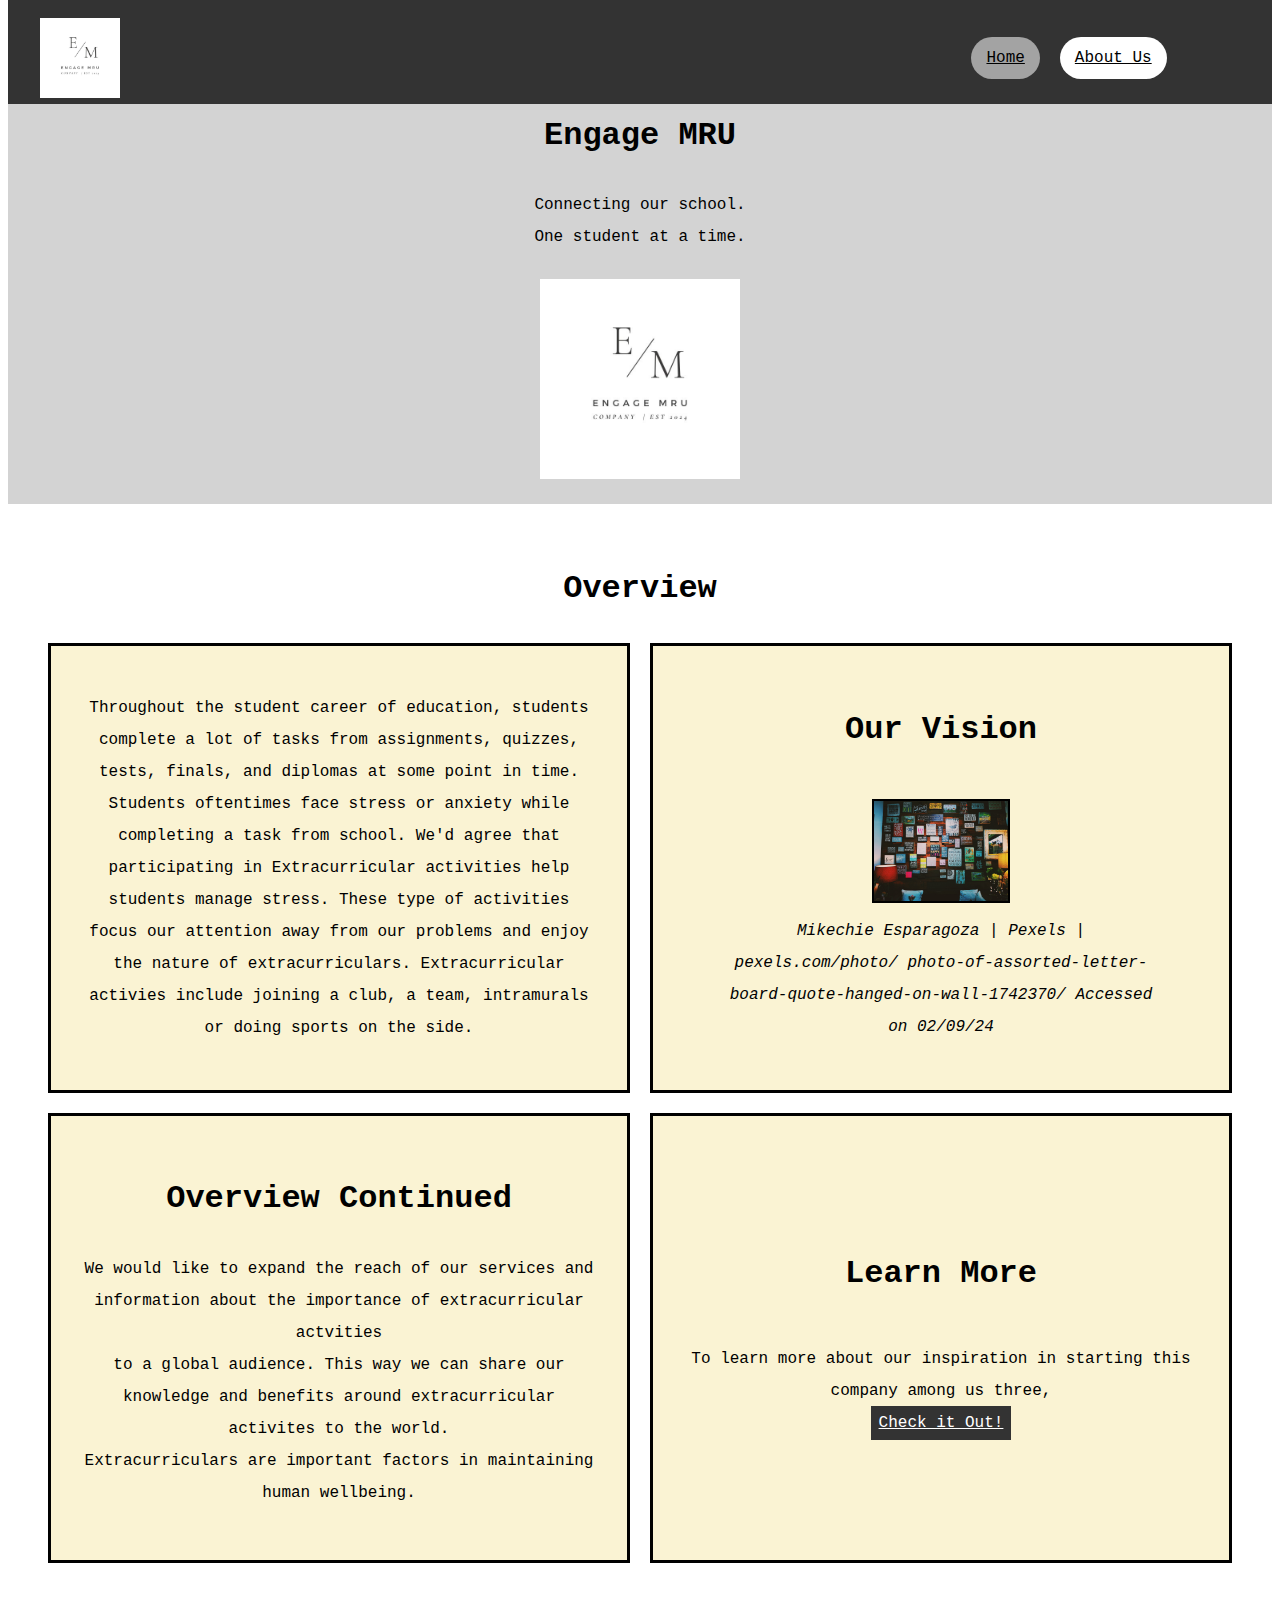
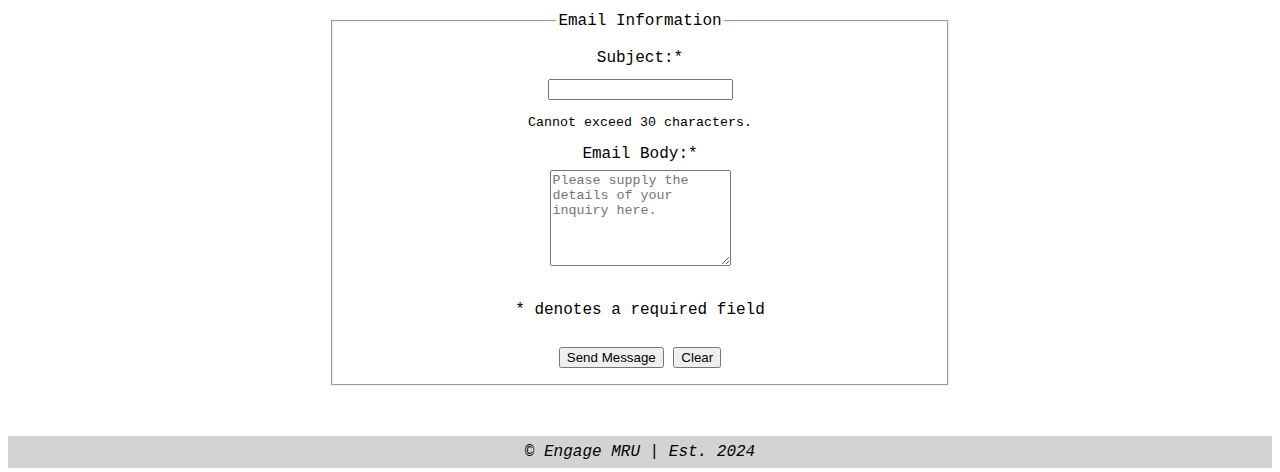
==== index.html @ f9f2c5f0 "added readme and fixed small width" ====
<!--This is the main home page for our extracirricular website.-->
<!DOCTYPE html>
<html>
    <head>
        <meta charset="utf-8">
        <meta name="authors" content="Harsh G., Trey L.">
        <meta name="keywords" content="Importance, extracurricular, actviities">
        <meta name="description" content="Overview: The immportance of extracurriculars shape our lives...">
        <meta name="viewport" content="width=device-width, initial-scale=1.0">

        <title>Engage MRU</title>
        <link rel="stylesheet" href="style/main.css">
        <link rel="stylesheet" href="style/homepage.css">
    </head>

    <body>
        <nav>
            <img src="images/Logo.jpg" alt="Engage MRU logo"/>
            <div>
                <a href="index.html" id="currentPage">Home</a>
                <a href="pages/aboutUs.html">About Us</a>
            </div>
        </nav>

        <header>
            <h1>Engage MRU</h1> 
            <h2>Connecting our school. <br/>One student at a time.</h2>
            <img id="logo_image" src="images/Logo.jpg" alt="Engage MRU logo in white Color"/>
        </header>

        <br/>

        <h1>Overview</h1>
        <main>
            <section class="body_text">
                <p>Throughout the student career of education, students complete a lot of tasks
                    from assignments, quizzes, tests, finals, and diplomas at some point in time.
                    Students oftentimes face stress or anxiety while completing a task from school.
                    We'd agree that participating in Extracurricular activities help students manage stress.
                    These type of activities focus our attention away from our problems and enjoy the nature of extracurriculars.
                    Extracurricular activies include joining a club, a team, intramurals or doing sports on the side. 
                </p>      
            </section>
            
            <section class="body_text" id="column_two_boxes">
                <h1>Our Vision</h1>
                <figure> <!--This image for aesthics purposes only so it has no alt attribute content-->
                    <img id="ourVisionImage" src="images/OurVisionPhoto.jpg" alt="Photo of Assorted Letter Board Quote Hanged on Wall"/>
                    <figcaption><cite>Mikechie Esparagoza | Pexels | pexels.com/photo/ photo-of-assorted-letter-board-quote-hanged-on-wall-1742370/ Accessed on 02/09/24</cite></figcaption>
                </figure>
            </section>
                    
            <section class="body_text">
                <h1>Overview Continued</h1>
                <p>
                    We would like to expand the reach of our services and information about the importance of extracurricular actvities<br/> 
                    to a global audience. This way we can share our knowledge and benefits around extracurricular activites to the world.<br/>
                    Extracurriculars are important factors in maintaining human wellbeing. 
                </p> 
            </section>   

            <section class="body_text" id="column_two_boxes">
                <h1>Learn More</h1>
                <p>To learn more about our inspiration in starting this company among us three,
                    <br/>
                    <a class="externalButton" href="https://www.sciencedirect.com/science/article/abs/pii/S0091743520303157" target="_blank">Check it Out!</a>
                </p>
            </section>
        </main>

        <br/>

        <form id="contactUs" method="post" action="mailto:engageMRU@mtroyal.ca">
            <div>
                <fieldset>                    
                    <legend>Email Information</legend>

                    <!--size is 50 because that is the width needed if filled max width characters, such as em dashes or "M"-->
                    <label for="subject">Subject:*</label>
                    <br/>
                    <input type="text" name="subject" id="subject" maxlength="30" required/>
                    <br/>
                    <small>Cannot exceed 30 characters.</small>

                    <br/>

                    <label for="emailBody">Email Body:*</label>
                    <br/>
                    <textarea id="emailBody" name="emailBody" rows="6" placeholder="Please supply the details of your inquiry here." required></textarea>
                    <div>
                        <p>* denotes a required field</p>
                        <input type="submit" value="Send Message" />
                        <input type="reset" value="Clear"/>
                    </div>                
                </fieldset>
            </div>
        </form>

        <footer>
            <p><em>&copy; Engage MRU | Est. 2024</em></p>
        </footer>        
    </body>
</html>
---- style/main.css ----
/* ------------- Website-Wide Styling ------------- */

body {
    /* Styling to apply to the whole website. Adjusts text size, font, and line spacing. 
    The left margin is adjusted to give some space between the page border and the text itself. */
    font-size: 16px; 
    font-family: monospace, Georgia, Arial, sans-serif;
    line-height: 2;
    text-align: center; 
}

/*Medium device universal rules that applies to both pages*/
@media screen and (min-width: 590px){
    header{
        height: 400px;
    }
    nav{
        height: 125px;
    }
}

/* Large device rules for both webpages in the website
@media screen and (min-width: 790px){
    body{
        width: 790px;
        margin-left: auto;
        margin-right: auto;
    }
} */

/* ------------- Navigation Styling ------------- */
nav {
    /* Styling to apply to the navigation header.*/
    background-color: #333;
    color: white;    
    align-items: center;
    display: grid;
    grid-template-columns: 1fr 5fr;
    grid-column: 1/-1;
    margin-top: -1%;
}

nav div {
    font-size: 16px;
    display: flex;
    justify-content: flex-end;
    padding-right: 10%;
    gap: 20px;
}

nav a {
    background-color:white;
    color:black;
    font-size: 16px;
    padding: 5px 15px;
    border-radius: 50px;
}

#currentPage {
    background-color:rgb(163, 163, 163);
}

nav img {
    padding-left: 15%;
    height: 80px;
    margin-top: 10%;
    margin-bottom: 10%;
}

footer p{
    text-align: center;
    background-color: lightgrey;
    margin-bottom: -5%;
}
---- style/homepage.css ----
/* ------------- Header Styling ------------- */
header {
    background-color: lightgrey;
    width: 100%;
}

header h2 {
    font-weight: 100;
    font-size: 16px ;
    padding-left: 50px;
    padding-right: 50px;
    margin-bottom: -3%;
}

header img {
    height: 200px;
    padding-top: 5%;
}

/* Styling for the body text in the index.html with padding, background color and margin to center in the webpage */
.body_text {
    padding: 30px;
    background-color: rgba(234, 200, 50, 0.216);
    border: 3px solid black;
    text-align: center; 
    margin-bottom: 20px;
}

.externalButton {
    background-color: #333333;
    border: 2px #1f1f1f;
    padding: 8px; 
    color: white;
}

/* This is the unique id for the our vision section image */
#ourVisionImage {
    text-align: center; /* Centering the figure */
    height: 100px; /* Setting the height of the image to be 350 pixels */
    border: solid 2px black; /* Creating a border around for the image */
}

main {
    gap: 20px;
}

/* Medium Size */
@media screen and (min-width: 590px){
    main{
        display: grid;
        grid-template-columns: 1fr 1fr;
        grid-template-rows: 1fr 1fr;
        gap: 20px;
        margin-left: 40px;
        margin-right: 40px;
    }
    .body_text{
        margin-bottom: 0px;
    }
    header img{
        height: 200px;
    }
    header{
        margin-top: -3%;
    }
    #column_two_boxes{
        display: flex;
        flex-direction: column;
        justify-content: center;
        align-items: center;
    }
    fieldset{
        width: 590px;
        margin-left: auto;
        margin-right: auto;
    }
    footer {
        height: 150%;
    }
}

form{
    margin-top: 10px;
    margin-bottom: 50px;
}
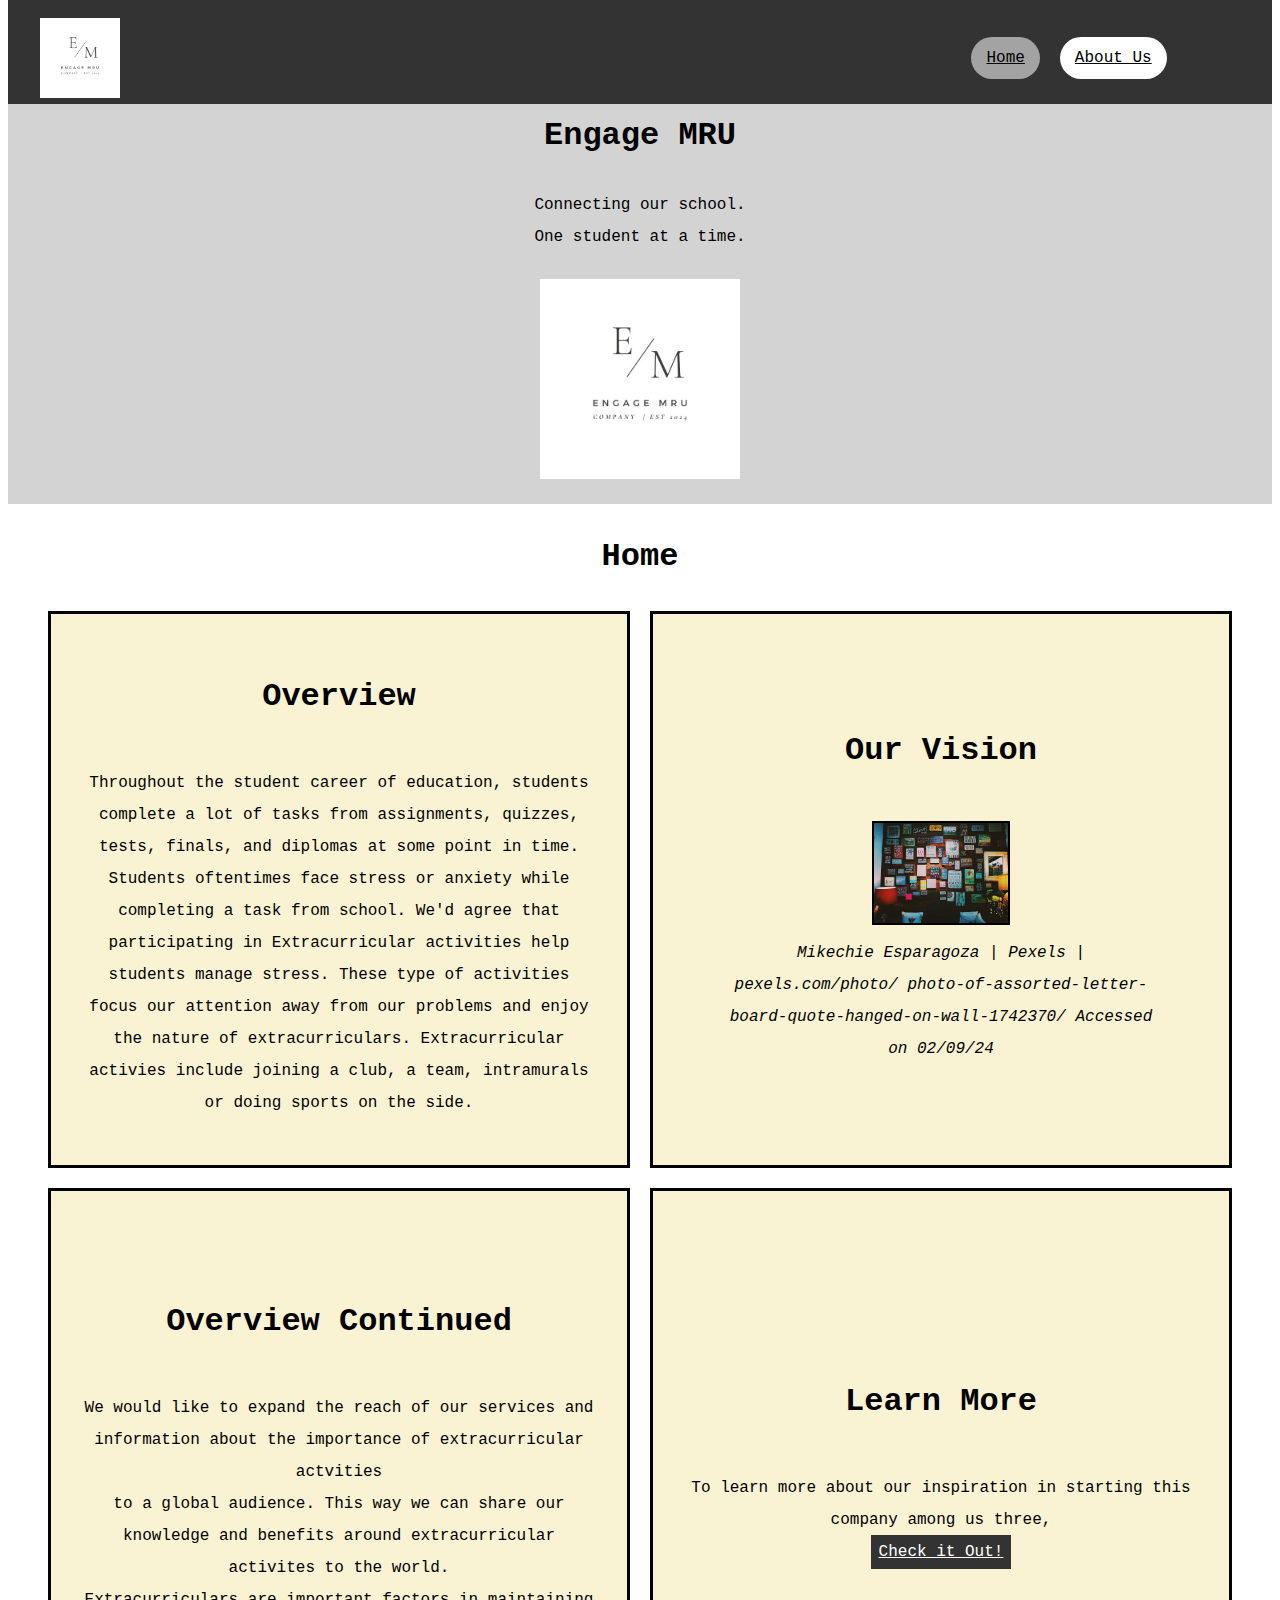
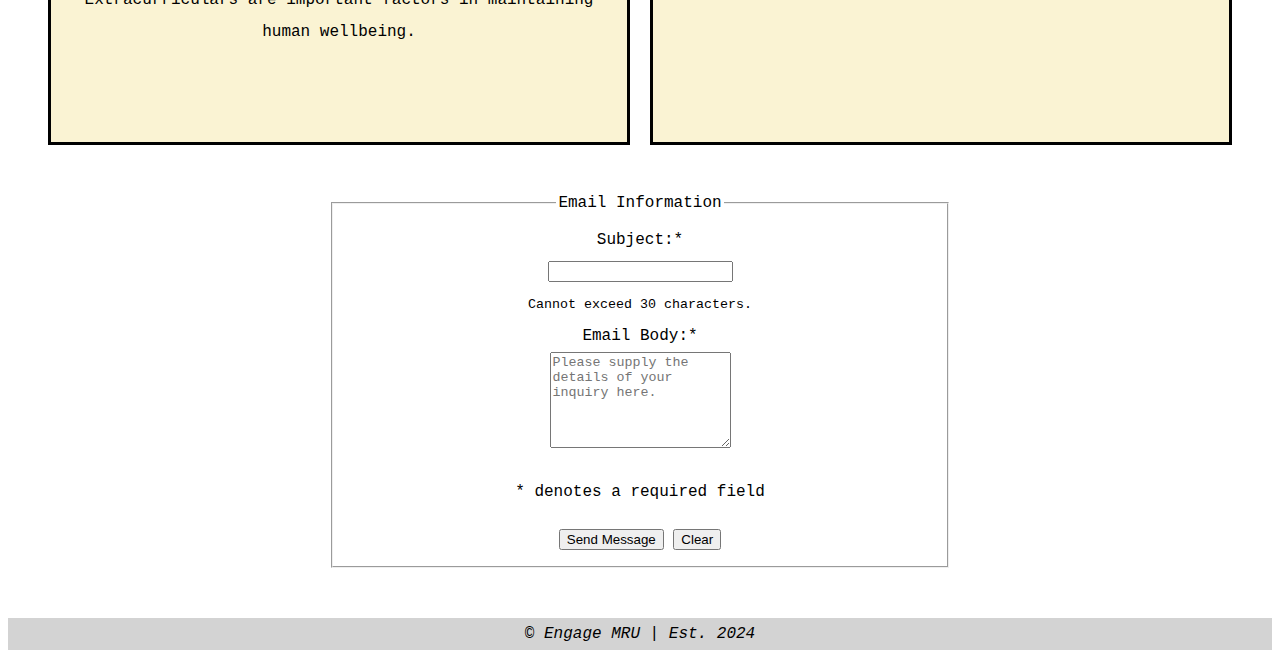
==== commit 08af82c8: "fixed overview" ====
--- a/index.html
+++ b/index.html
@@ -28,11 +28,11 @@
             <img id="logo_image" src="images/Logo.jpg" alt="Engage MRU logo in white Color"/>
         </header>
 
-        <br/>
+        <h1>Home</h1>
 
-        <h1>Overview</h1>
         <main>
-            <section class="body_text">
+            <section class="body_text boxCentering">
+                <h1>Overview</h1>
                 <p>Throughout the student career of education, students complete a lot of tasks
                     from assignments, quizzes, tests, finals, and diplomas at some point in time.
                     Students oftentimes face stress or anxiety while completing a task from school.
@@ -42,7 +42,7 @@
                 </p>      
             </section>
             
-            <section class="body_text" id="column_two_boxes">
+            <section class="body_text boxCentering" >
                 <h1>Our Vision</h1>
                 <figure> <!--This image for aesthics purposes only so it has no alt attribute content-->
                     <img id="ourVisionImage" src="images/OurVisionPhoto.jpg" alt="Photo of Assorted Letter Board Quote Hanged on Wall"/>
@@ -50,7 +50,7 @@
                 </figure>
             </section>
                     
-            <section class="body_text">
+            <section class="body_text boxCentering">
                 <h1>Overview Continued</h1>
                 <p>
                     We would like to expand the reach of our services and information about the importance of extracurricular actvities<br/> 
@@ -59,7 +59,7 @@
                 </p> 
             </section>   
 
-            <section class="body_text" id="column_two_boxes">
+            <section class="body_text boxCentering">
                 <h1>Learn More</h1>
                 <p>To learn more about our inspiration in starting this company among us three,
                     <br/>
--- a/style/homepage.css
+++ b/style/homepage.css
@@ -63,7 +63,7 @@
     header{
         margin-top: -3%;
     }
-    #column_two_boxes{
+    .boxCentering{
         display: flex;
         flex-direction: column;
         justify-content: center;
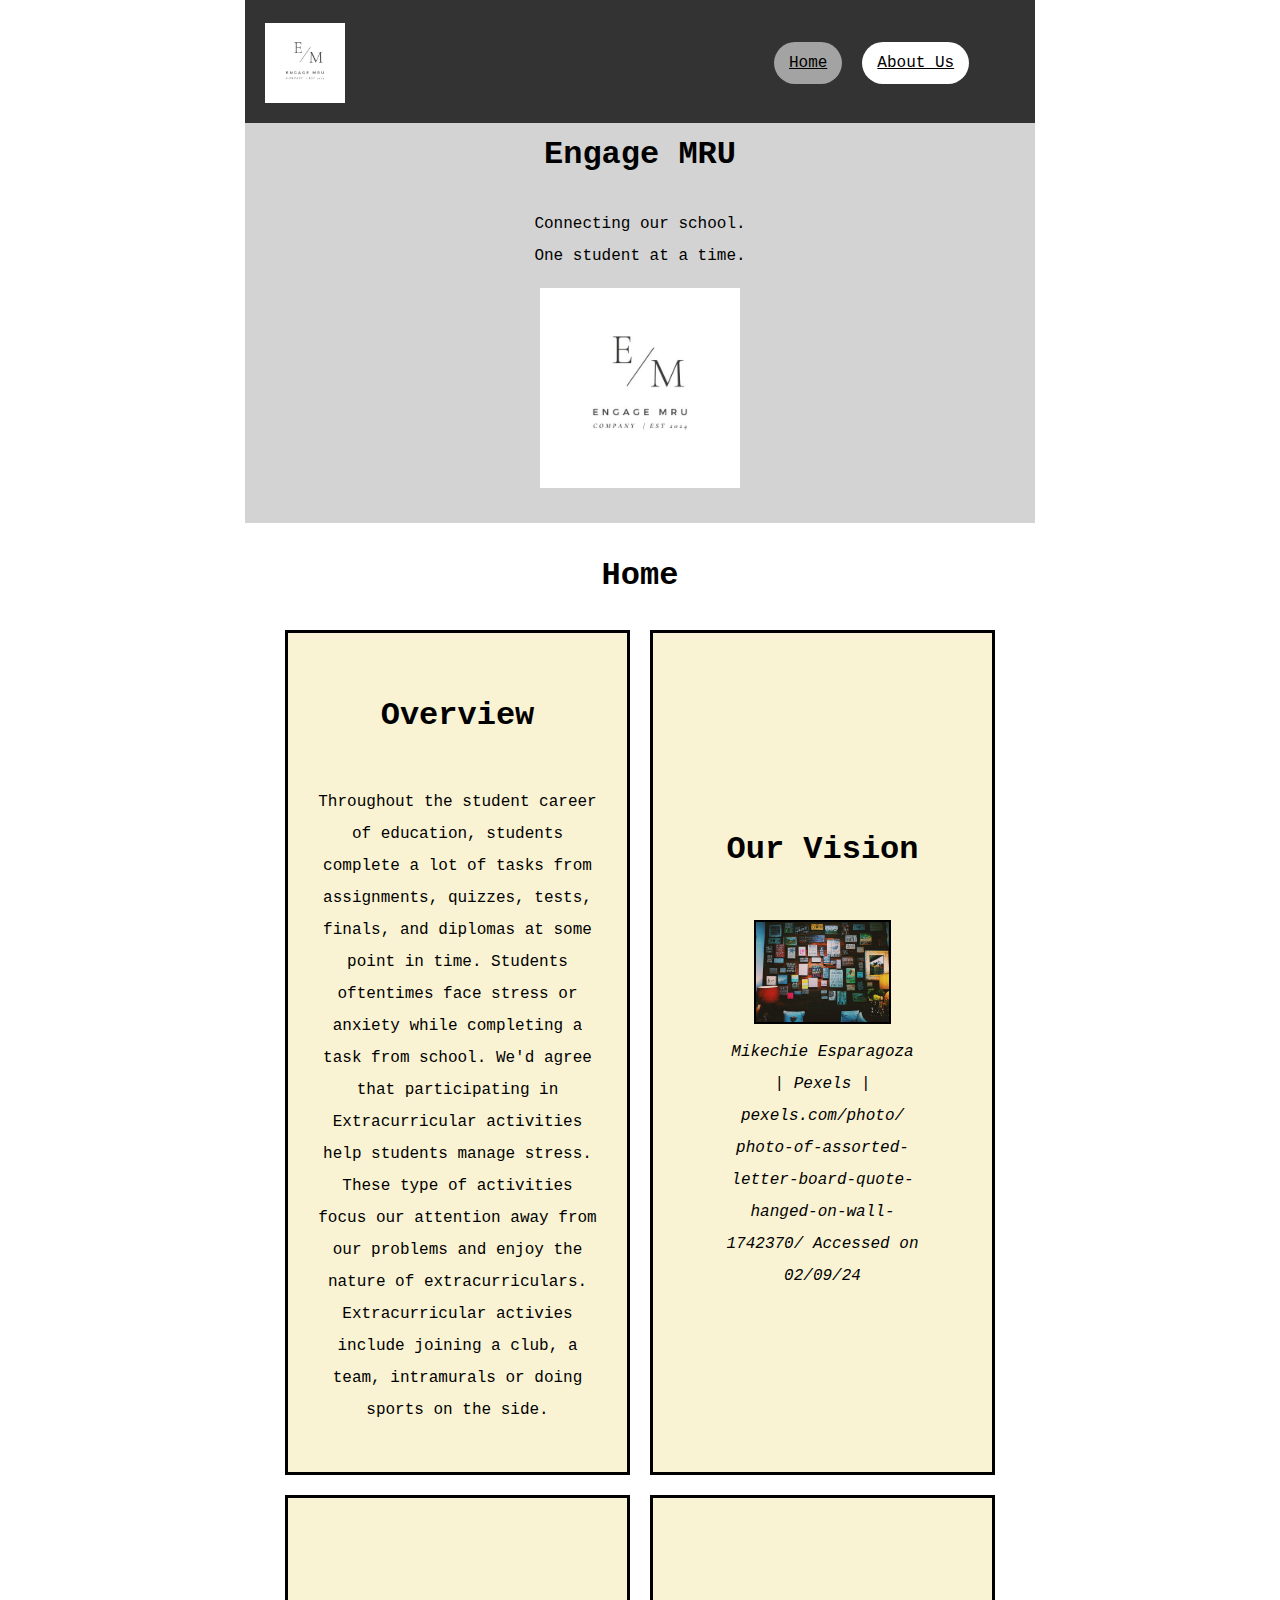
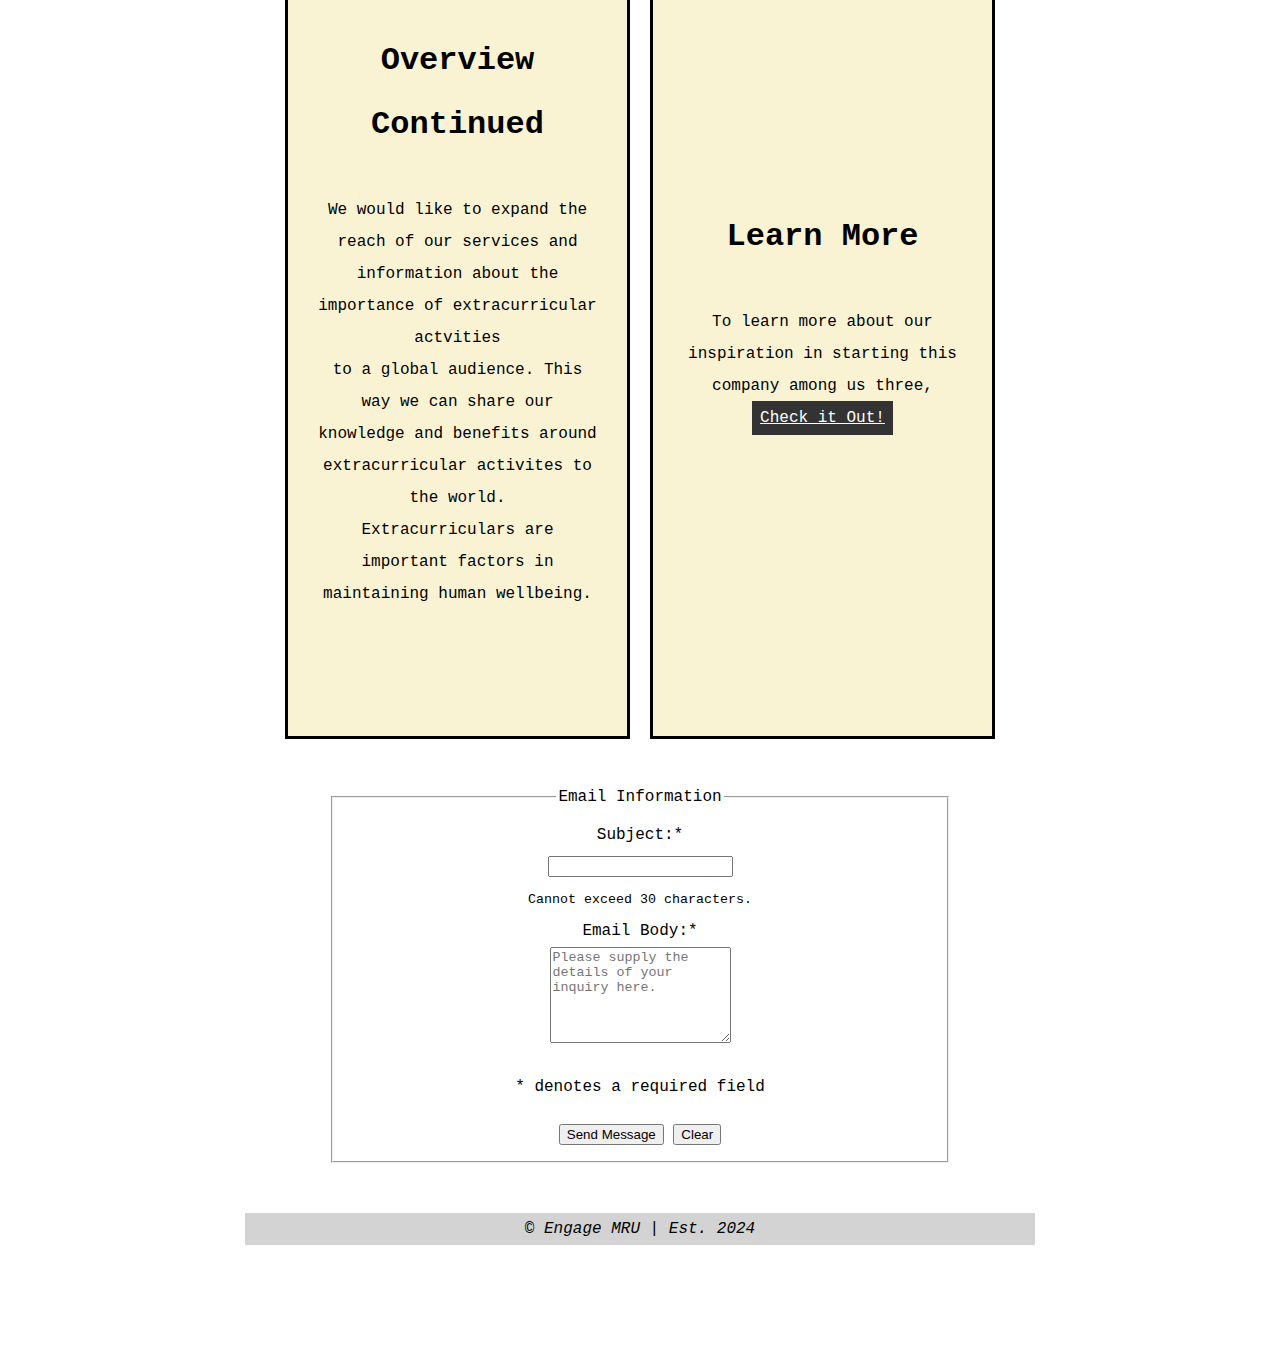
==== commit 41d59d12: "changed language" ====
--- a/index.html
+++ b/index.html
@@ -1,6 +1,6 @@
 <!--This is the main home page for our extracirricular website.-->
 <!DOCTYPE html>
-<html>
+<html lang="en">
     <head>
         <meta charset="utf-8">
         <meta name="authors" content="Harsh G., Trey L.">
--- a/style/main.css
+++ b/style/main.css
@@ -6,7 +6,7 @@
     font-size: 16px; 
     font-family: monospace, Georgia, Arial, sans-serif;
     line-height: 2;
-    text-align: center; 
+    text-align: center;
 }
 
 /*Medium device universal rules that applies to both pages*/
@@ -19,14 +19,15 @@
     }
 }
 
-/* Large device rules for both webpages in the website
+/* Large device rules for both webpages in the website */
 @media screen and (min-width: 790px){
     body{
         width: 790px;
         margin-left: auto;
         margin-right: auto;
+        background-color: white;
     }
-} */
+}
 
 /* ------------- Navigation Styling ------------- */
 nav {
--- a/style/homepage.css
+++ b/style/homepage.css
@@ -1,7 +1,7 @@
 /* ------------- Header Styling ------------- */
 header {
+    width: 100%;
     background-color: lightgrey;
-    width: 100%;
 }
 
 header h2 {
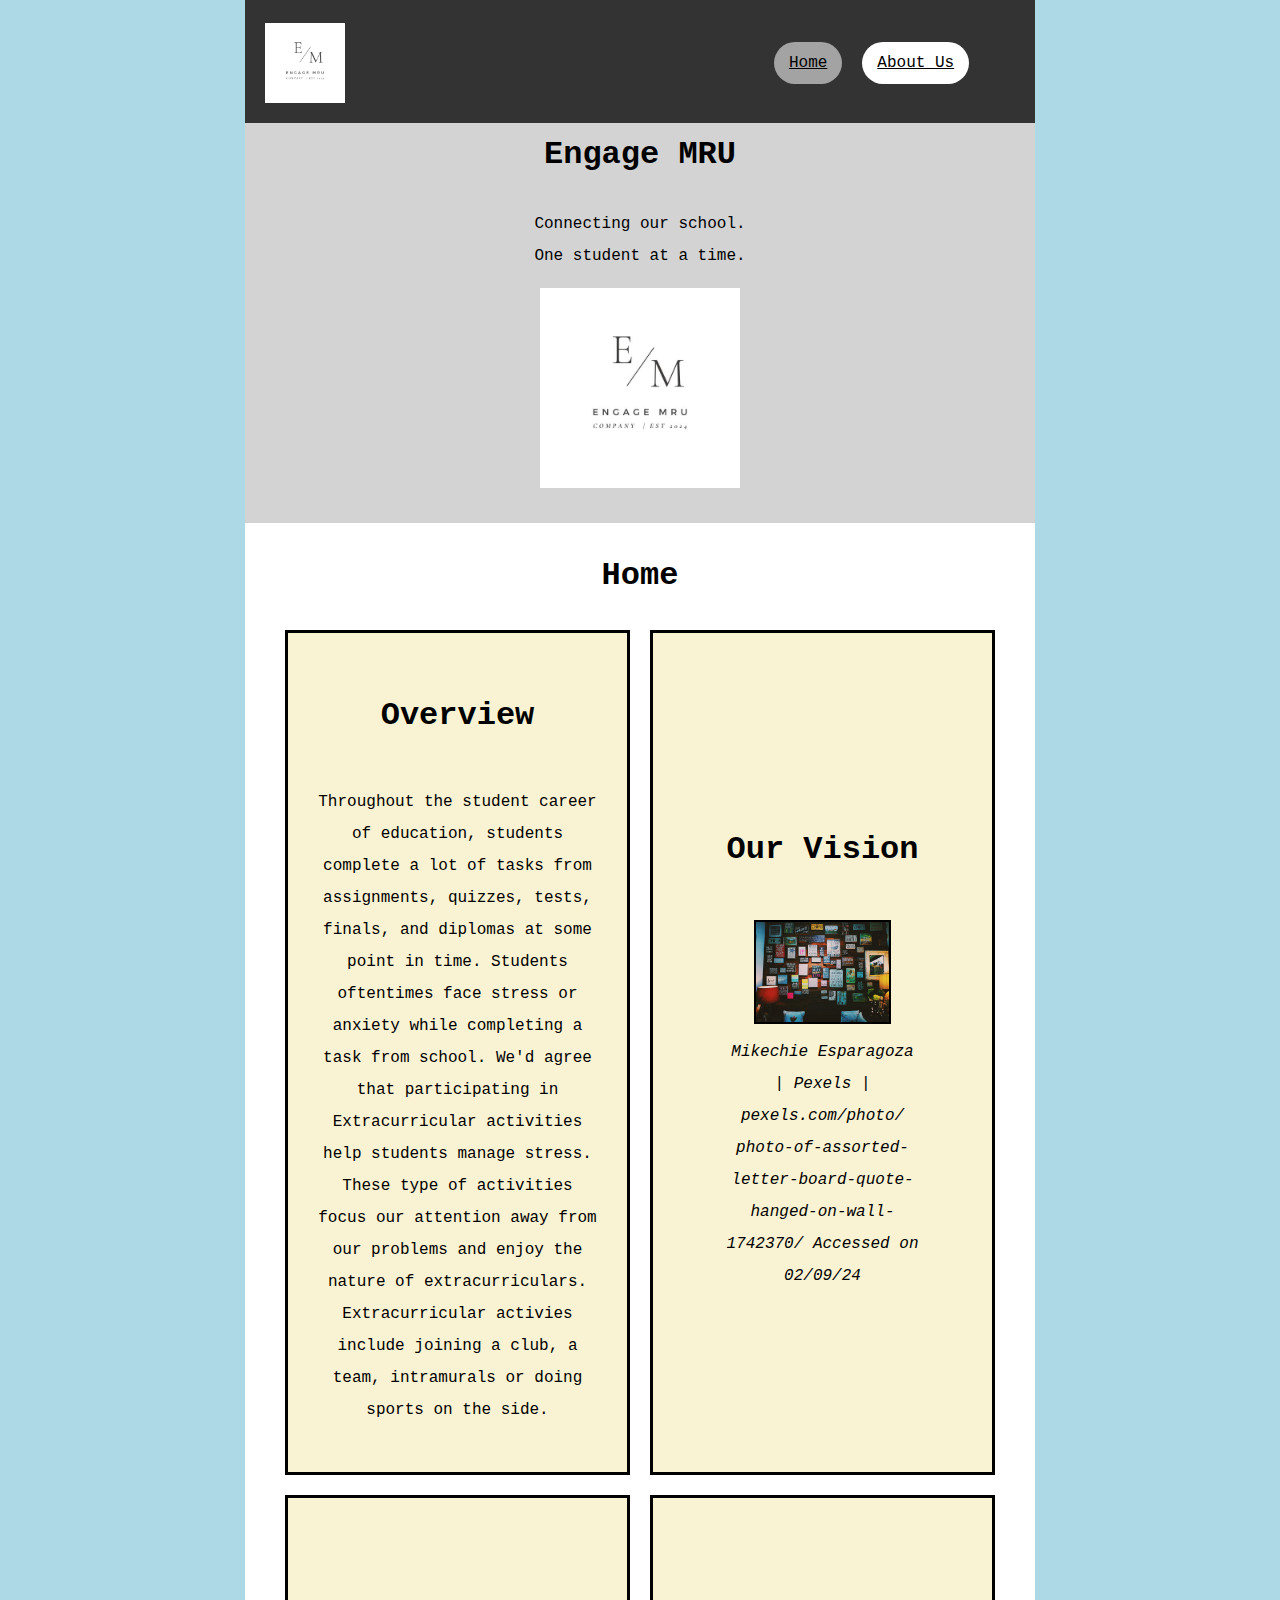
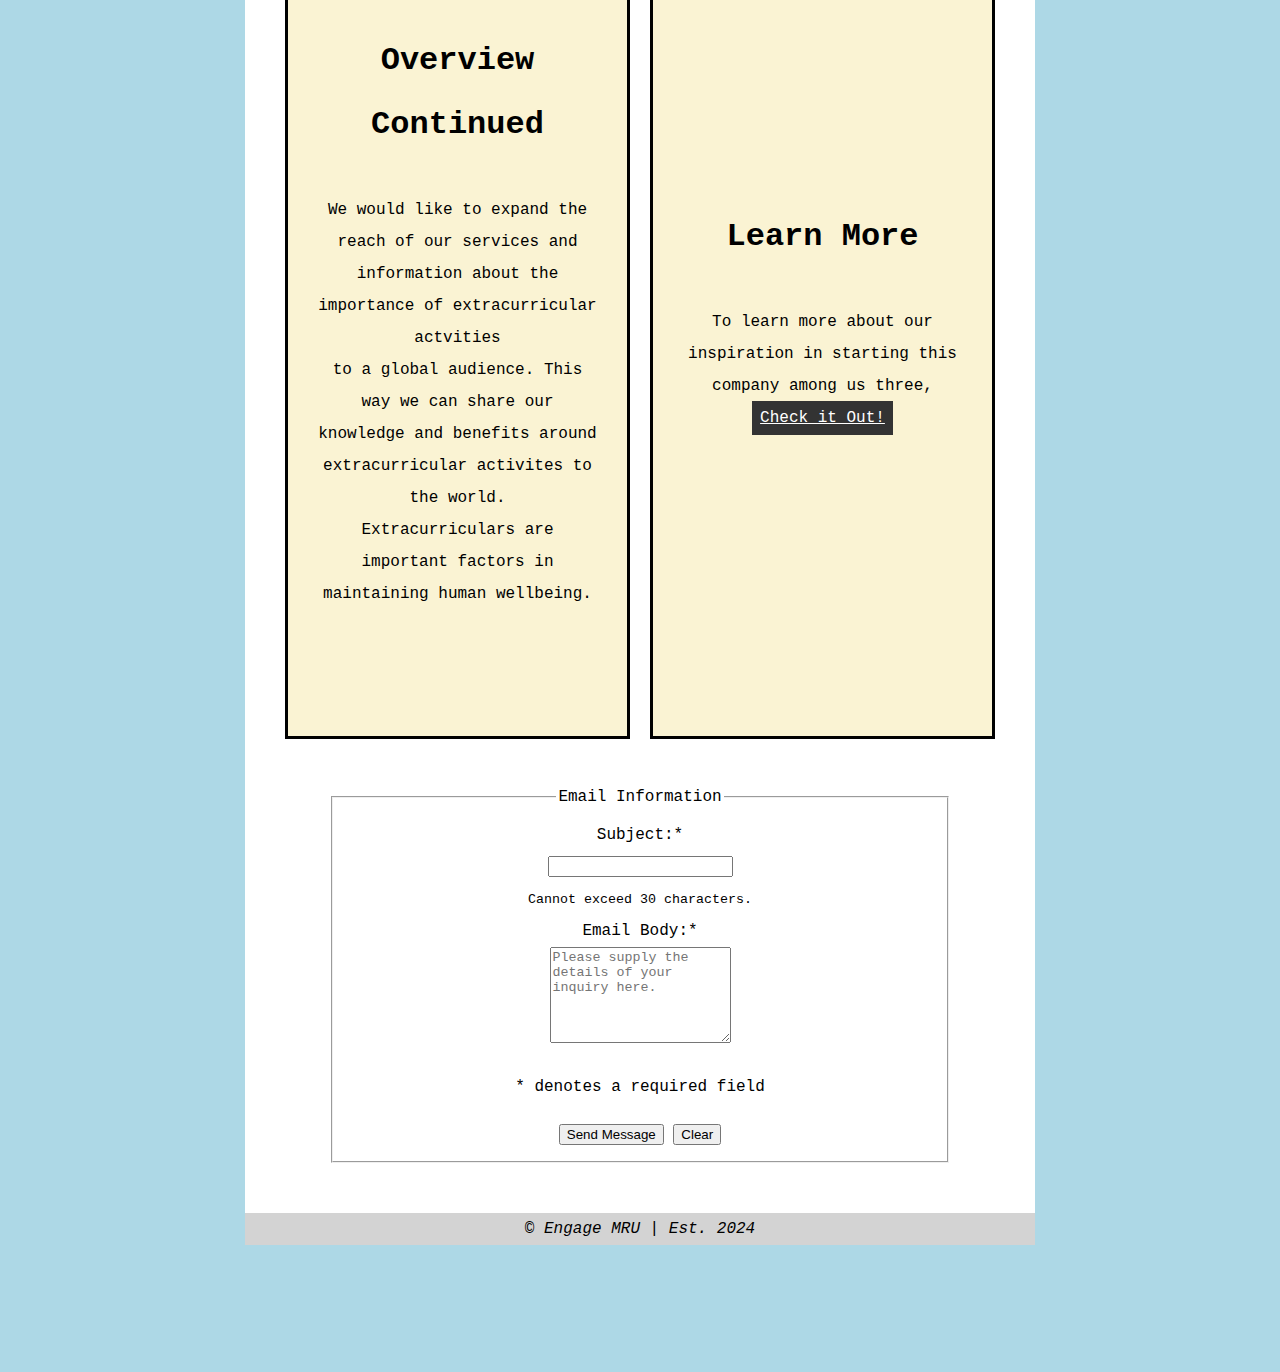
==== commit dd58e002: "added mostly fluid background, reworked about us" ====
--- a/index.html
+++ b/index.html
@@ -14,90 +14,92 @@
     </head>
 
     <body>
-        <nav>
-            <img src="images/Logo.jpg" alt="Engage MRU logo"/>
-            <div>
-                <a href="index.html" id="currentPage">Home</a>
-                <a href="pages/aboutUs.html">About Us</a>
-            </div>
-        </nav>
+        <div id="fullContentColor">
+            <nav>
+                <img src="images/Logo.jpg" alt="Engage MRU logo"/>
+                <div>
+                    <a href="index.html" id="currentPage">Home</a>
+                    <a href="pages/aboutUs.html">About Us</a>
+                </div>
+            </nav>
 
-        <header>
-            <h1>Engage MRU</h1> 
-            <h2>Connecting our school. <br/>One student at a time.</h2>
-            <img id="logo_image" src="images/Logo.jpg" alt="Engage MRU logo in white Color"/>
-        </header>
+            <header>
+                <h1>Engage MRU</h1> 
+                <h2>Connecting our school. <br/>One student at a time.</h2>
+                <img id="logo_image" src="images/Logo.jpg" alt="Engage MRU logo in white Color"/>
+            </header>
 
-        <h1>Home</h1>
+            <h1>Home</h1>
 
-        <main>
-            <section class="body_text boxCentering">
-                <h1>Overview</h1>
-                <p>Throughout the student career of education, students complete a lot of tasks
-                    from assignments, quizzes, tests, finals, and diplomas at some point in time.
-                    Students oftentimes face stress or anxiety while completing a task from school.
-                    We'd agree that participating in Extracurricular activities help students manage stress.
-                    These type of activities focus our attention away from our problems and enjoy the nature of extracurriculars.
-                    Extracurricular activies include joining a club, a team, intramurals or doing sports on the side. 
-                </p>      
-            </section>
-            
-            <section class="body_text boxCentering" >
-                <h1>Our Vision</h1>
-                <figure> <!--This image for aesthics purposes only so it has no alt attribute content-->
-                    <img id="ourVisionImage" src="images/OurVisionPhoto.jpg" alt="Photo of Assorted Letter Board Quote Hanged on Wall"/>
-                    <figcaption><cite>Mikechie Esparagoza | Pexels | pexels.com/photo/ photo-of-assorted-letter-board-quote-hanged-on-wall-1742370/ Accessed on 02/09/24</cite></figcaption>
-                </figure>
-            </section>
-                    
-            <section class="body_text boxCentering">
-                <h1>Overview Continued</h1>
-                <p>
-                    We would like to expand the reach of our services and information about the importance of extracurricular actvities<br/> 
-                    to a global audience. This way we can share our knowledge and benefits around extracurricular activites to the world.<br/>
-                    Extracurriculars are important factors in maintaining human wellbeing. 
-                </p> 
-            </section>   
+            <main>
+                <section class="body_text boxCentering">
+                    <h1>Overview</h1>
+                    <p>Throughout the student career of education, students complete a lot of tasks
+                        from assignments, quizzes, tests, finals, and diplomas at some point in time.
+                        Students oftentimes face stress or anxiety while completing a task from school.
+                        We'd agree that participating in Extracurricular activities help students manage stress.
+                        These type of activities focus our attention away from our problems and enjoy the nature of extracurriculars.
+                        Extracurricular activies include joining a club, a team, intramurals or doing sports on the side. 
+                    </p>      
+                </section>
+                
+                <section class="body_text boxCentering" >
+                    <h1>Our Vision</h1>
+                    <figure> <!--This image for aesthics purposes only so it has no alt attribute content-->
+                        <img id="ourVisionImage" src="images/OurVisionPhoto.jpg" alt="Photo of Assorted Letter Board Quote Hanged on Wall"/>
+                        <figcaption><cite>Mikechie Esparagoza | Pexels | pexels.com/photo/ photo-of-assorted-letter-board-quote-hanged-on-wall-1742370/ Accessed on 02/09/24</cite></figcaption>
+                    </figure>
+                </section>
+                        
+                <section class="body_text boxCentering">
+                    <h1>Overview Continued</h1>
+                    <p>
+                        We would like to expand the reach of our services and information about the importance of extracurricular actvities<br/> 
+                        to a global audience. This way we can share our knowledge and benefits around extracurricular activites to the world.<br/>
+                        Extracurriculars are important factors in maintaining human wellbeing. 
+                    </p> 
+                </section>   
 
-            <section class="body_text boxCentering">
-                <h1>Learn More</h1>
-                <p>To learn more about our inspiration in starting this company among us three,
-                    <br/>
-                    <a class="externalButton" href="https://www.sciencedirect.com/science/article/abs/pii/S0091743520303157" target="_blank">Check it Out!</a>
-                </p>
-            </section>
-        </main>
+                <section class="body_text boxCentering">
+                    <h1>Learn More</h1>
+                    <p>To learn more about our inspiration in starting this company among us three,
+                        <br/>
+                        <a class="externalButton" href="https://www.sciencedirect.com/science/article/abs/pii/S0091743520303157" target="_blank">Check it Out!</a>
+                    </p>
+                </section>
+            </main>
 
-        <br/>
+            <br/>
 
-        <form id="contactUs" method="post" action="mailto:engageMRU@mtroyal.ca">
-            <div>
-                <fieldset>                    
-                    <legend>Email Information</legend>
+            <form id="contactUs" method="post" action="mailto:engageMRU@mtroyal.ca">
+                <div>
+                    <fieldset>                    
+                        <legend>Email Information</legend>
 
-                    <!--size is 50 because that is the width needed if filled max width characters, such as em dashes or "M"-->
-                    <label for="subject">Subject:*</label>
-                    <br/>
-                    <input type="text" name="subject" id="subject" maxlength="30" required/>
-                    <br/>
-                    <small>Cannot exceed 30 characters.</small>
+                        <!--size is 50 because that is the width needed if filled max width characters, such as em dashes or "M"-->
+                        <label for="subject">Subject:*</label>
+                        <br/>
+                        <input type="text" name="subject" id="subject" maxlength="30" required/>
+                        <br/>
+                        <small>Cannot exceed 30 characters.</small>
 
-                    <br/>
+                        <br/>
 
-                    <label for="emailBody">Email Body:*</label>
-                    <br/>
-                    <textarea id="emailBody" name="emailBody" rows="6" placeholder="Please supply the details of your inquiry here." required></textarea>
-                    <div>
-                        <p>* denotes a required field</p>
-                        <input type="submit" value="Send Message" />
-                        <input type="reset" value="Clear"/>
-                    </div>                
-                </fieldset>
-            </div>
-        </form>
+                        <label for="emailBody">Email Body:*</label>
+                        <br/>
+                        <textarea id="emailBody" name="emailBody" rows="6" placeholder="Please supply the details of your inquiry here." required></textarea>
+                        <div>
+                            <p>* denotes a required field</p>
+                            <input type="submit" value="Send Message" />
+                            <input type="reset" value="Clear"/>
+                        </div>                
+                    </fieldset>
+                </div>
+            </form>
 
-        <footer>
-            <p><em>&copy; Engage MRU | Est. 2024</em></p>
-        </footer>        
+            <footer>
+                <p><em>&copy; Engage MRU | Est. 2024</em></p>
+            </footer> 
+        </div>       
     </body>
 </html>--- a/style/main.css
+++ b/style/main.css
@@ -7,6 +7,23 @@
     font-family: monospace, Georgia, Arial, sans-serif;
     line-height: 2;
     text-align: center;
+    background-color: lightblue;
+}
+
+/* Styling for the body text in the index.html with padding, background color and margin to center in the webpage */
+.body_text {
+    padding: 30px;
+    background-color: rgba(234, 200, 50, 0.216);
+    border: 3px solid black;
+    text-align: center; 
+    margin-bottom: 20px;
+}
+
+.boxCentering{
+    display: flex;
+    flex-direction: column;
+    justify-content: center;
+    align-items: center;
 }
 
 /*Medium device universal rules that applies to both pages*/
@@ -25,7 +42,6 @@
         width: 790px;
         margin-left: auto;
         margin-right: auto;
-        background-color: white;
     }
 }
 
@@ -72,4 +88,8 @@
     text-align: center;
     background-color: lightgrey;
     margin-bottom: -5%;
+}
+
+#fullContentColor {
+    background-color: white;
 }--- a/style/homepage.css
+++ b/style/homepage.css
@@ -15,15 +15,6 @@
 header img {
     height: 200px;
     padding-top: 5%;
-}
-
-/* Styling for the body text in the index.html with padding, background color and margin to center in the webpage */
-.body_text {
-    padding: 30px;
-    background-color: rgba(234, 200, 50, 0.216);
-    border: 3px solid black;
-    text-align: center; 
-    margin-bottom: 20px;
 }
 
 .externalButton {
@@ -63,12 +54,7 @@
     header{
         margin-top: -3%;
     }
-    .boxCentering{
-        display: flex;
-        flex-direction: column;
-        justify-content: center;
-        align-items: center;
-    }
+
     fieldset{
         width: 590px;
         margin-left: auto;
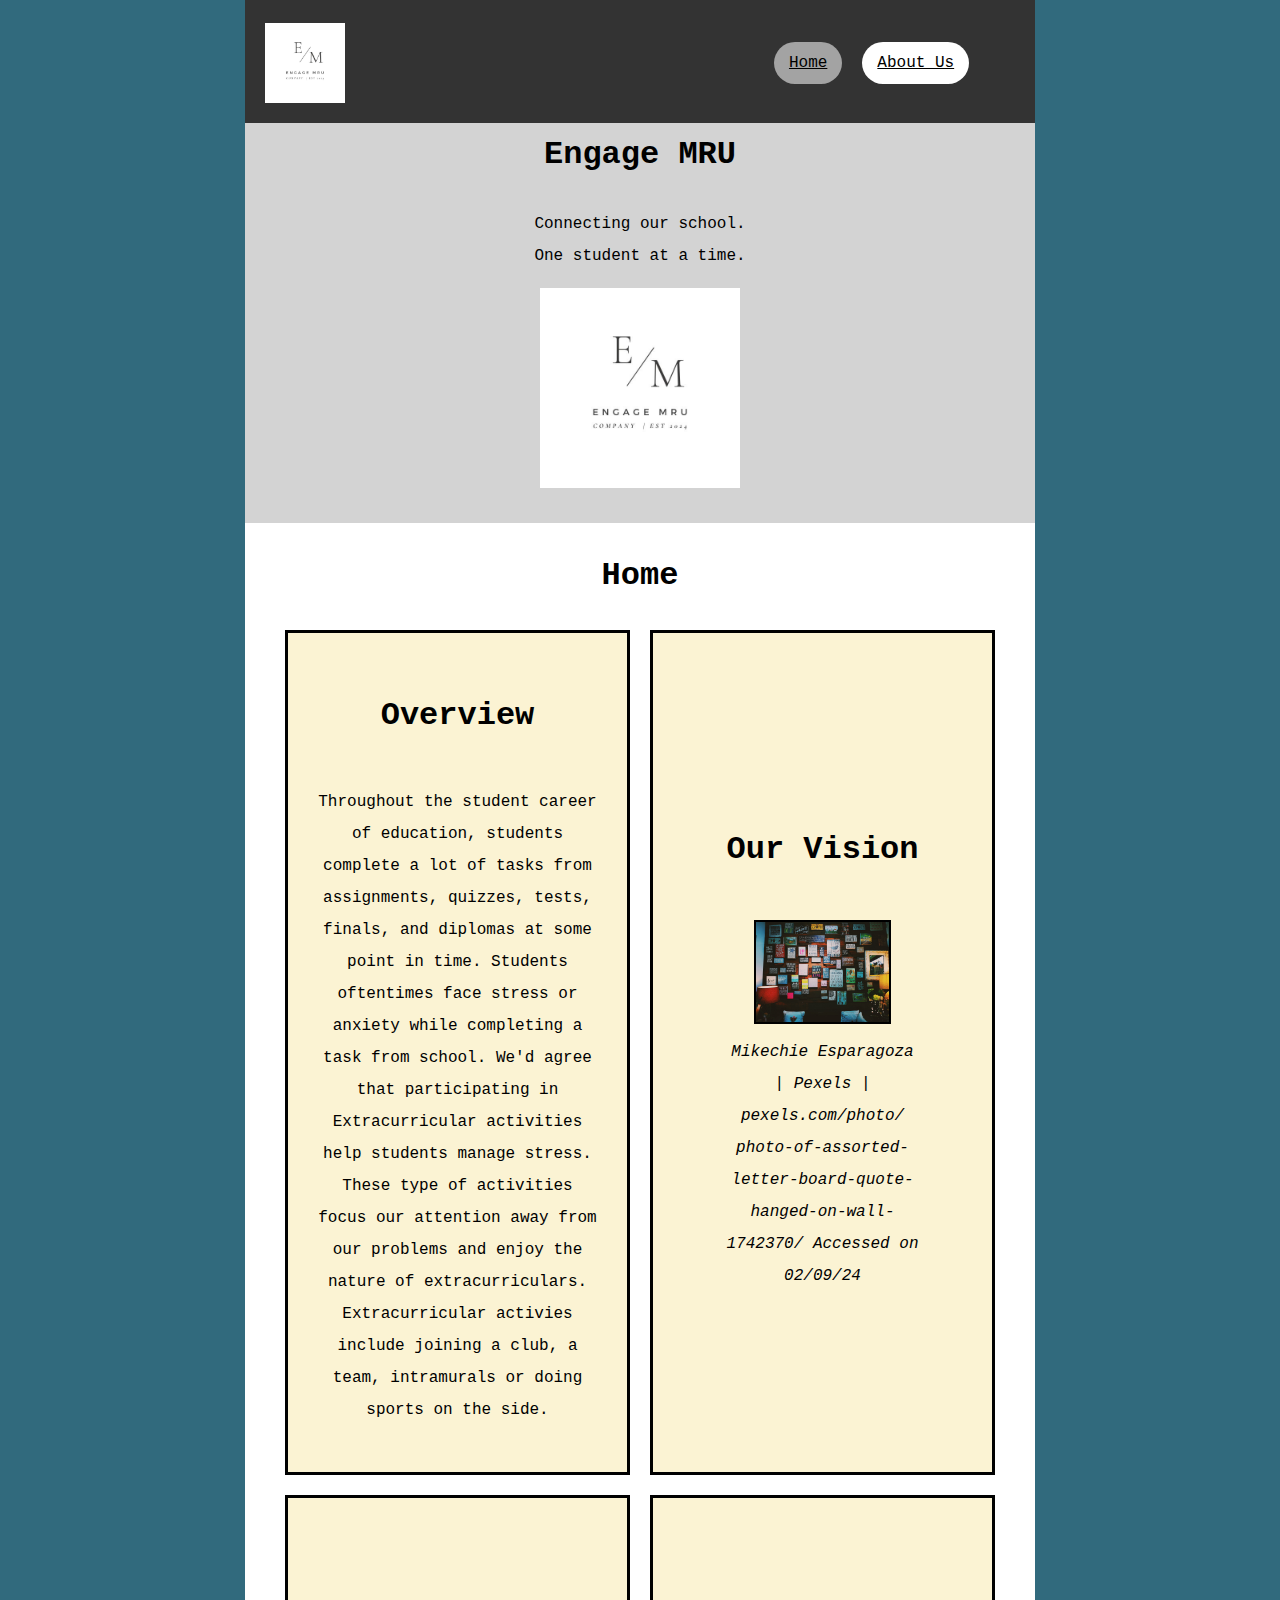
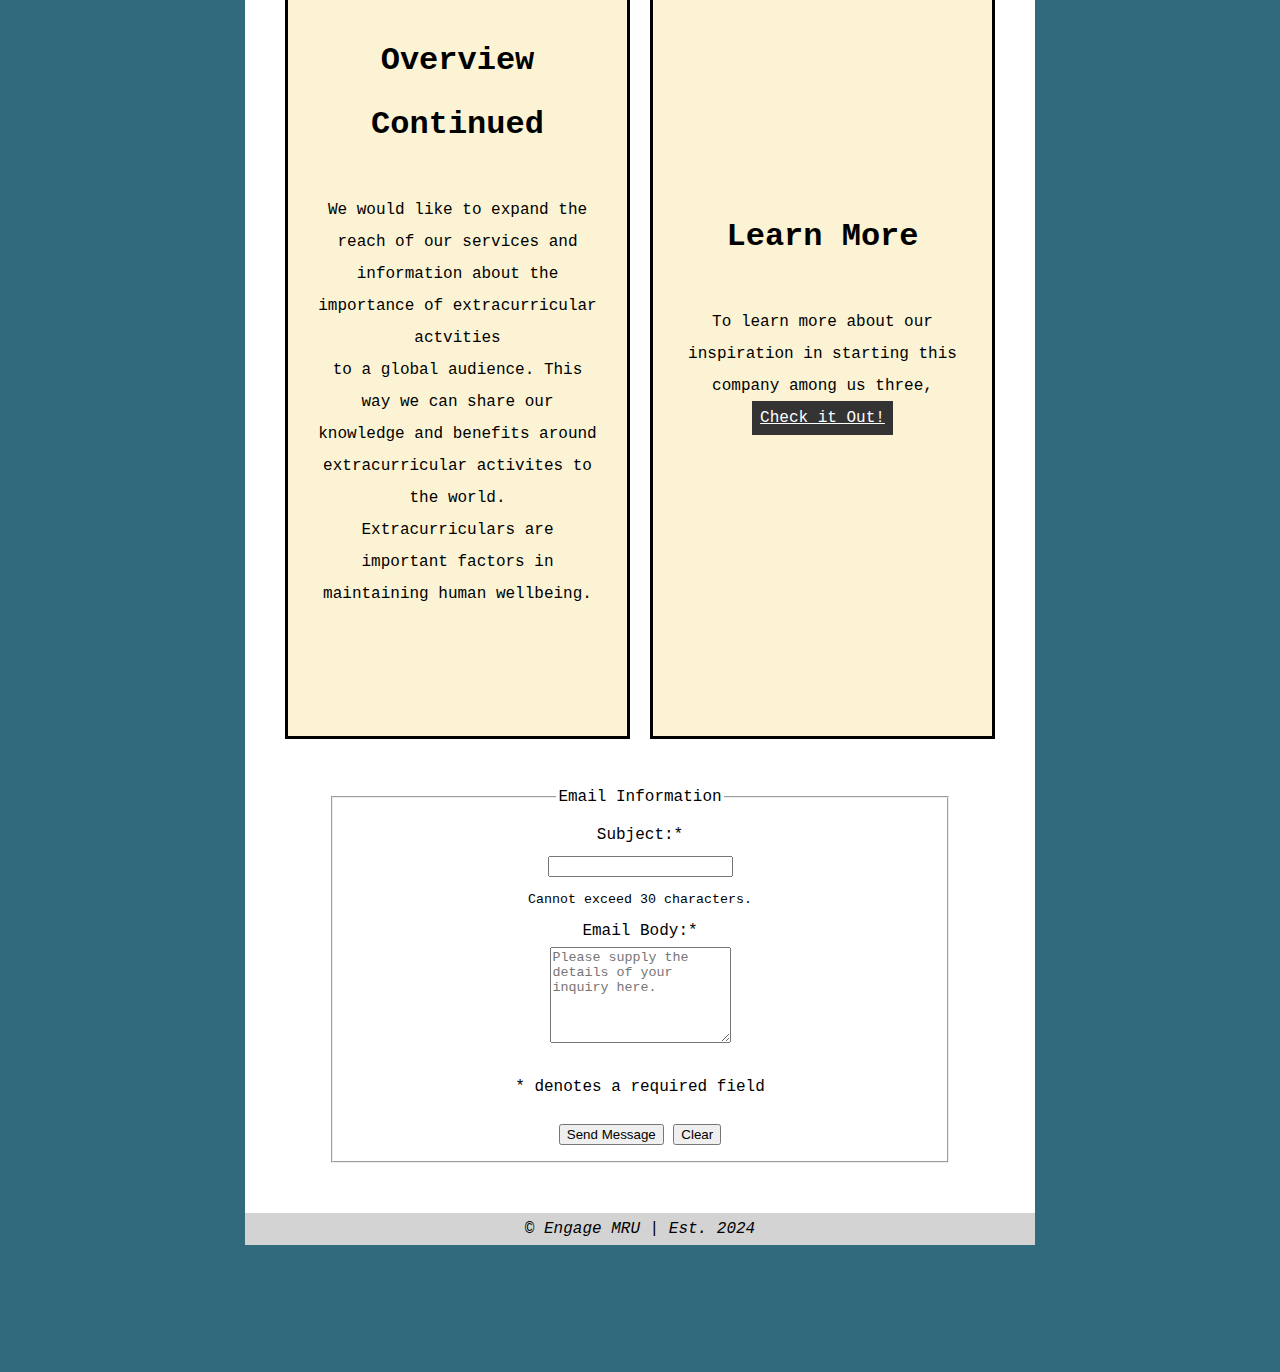
==== commit e3388395: "trying to skip nav" ====
--- a/index.html
+++ b/index.html
@@ -30,6 +30,7 @@
             </header>
 
             <h1>Home</h1>
+            <p id="skipnav"> Skip to Navigation</p>
 
             <main>
                 <section class="body_text boxCentering">
--- a/style/main.css
+++ b/style/main.css
@@ -7,13 +7,12 @@
     font-family: monospace, Georgia, Arial, sans-serif;
     line-height: 2;
     text-align: center;
-    background-color: lightblue;
 }
 
 /* Styling for the body text in the index.html with padding, background color and margin to center in the webpage */
 .body_text {
     padding: 30px;
-    background-color: rgba(234, 200, 50, 0.216);
+    background-color: rgba(235, 201, 51, 0.216);
     border: 3px solid black;
     text-align: center; 
     margin-bottom: 20px;
@@ -42,6 +41,7 @@
         width: 790px;
         margin-left: auto;
         margin-right: auto;
+        background-color: rgb(49, 106, 125);
     }
 }
 
@@ -92,4 +92,14 @@
 
 #fullContentColor {
     background-color: white;
+}
+
+#skipnav {
+    position:absolute;
+    top:-200px;
+    display: hidden;
+}
+
+#skipnav:focus {
+	top:10px;
 }--- a/style/homepage.css
+++ b/style/homepage.css
@@ -1,7 +1,7 @@
 /* ------------- Header Styling ------------- */
 header {
     width: 100%;
-    background-color: lightgrey;
+    background-color:lightgray;
 }
 
 header h2 {
@@ -17,6 +17,8 @@
     padding-top: 5%;
 }
 
+
+/* ------------- Miscellaneous Styling ------------- */
 .externalButton {
     background-color: #333333;
     border: 2px #1f1f1f;
@@ -26,16 +28,12 @@
 
 /* This is the unique id for the our vision section image */
 #ourVisionImage {
-    text-align: center; /* Centering the figure */
-    height: 100px; /* Setting the height of the image to be 350 pixels */
-    border: solid 2px black; /* Creating a border around for the image */
+    text-align: center;
+    height: 100px;
+    border: solid 2px black;
 }
 
-main {
-    gap: 20px;
-}
-
-/* Medium Size */
+/* ------------- Miscellaneous Size ------------- */
 @media screen and (min-width: 590px){
     main{
         display: grid;
@@ -65,8 +63,16 @@
     }
 }
 
+form div input:hover
+/* Styling to apply to the first letter of each about us paragraph, excluding the nav table.
+   This is a pseudo element selector. */
+{
+    cursor: pointer;
+    outline: 2px solid orange;
+    background-color: rgb(49, 106, 125);
+    color: white;
+}
 form{
     margin-top: 10px;
     margin-bottom: 50px;
-}
-
+}